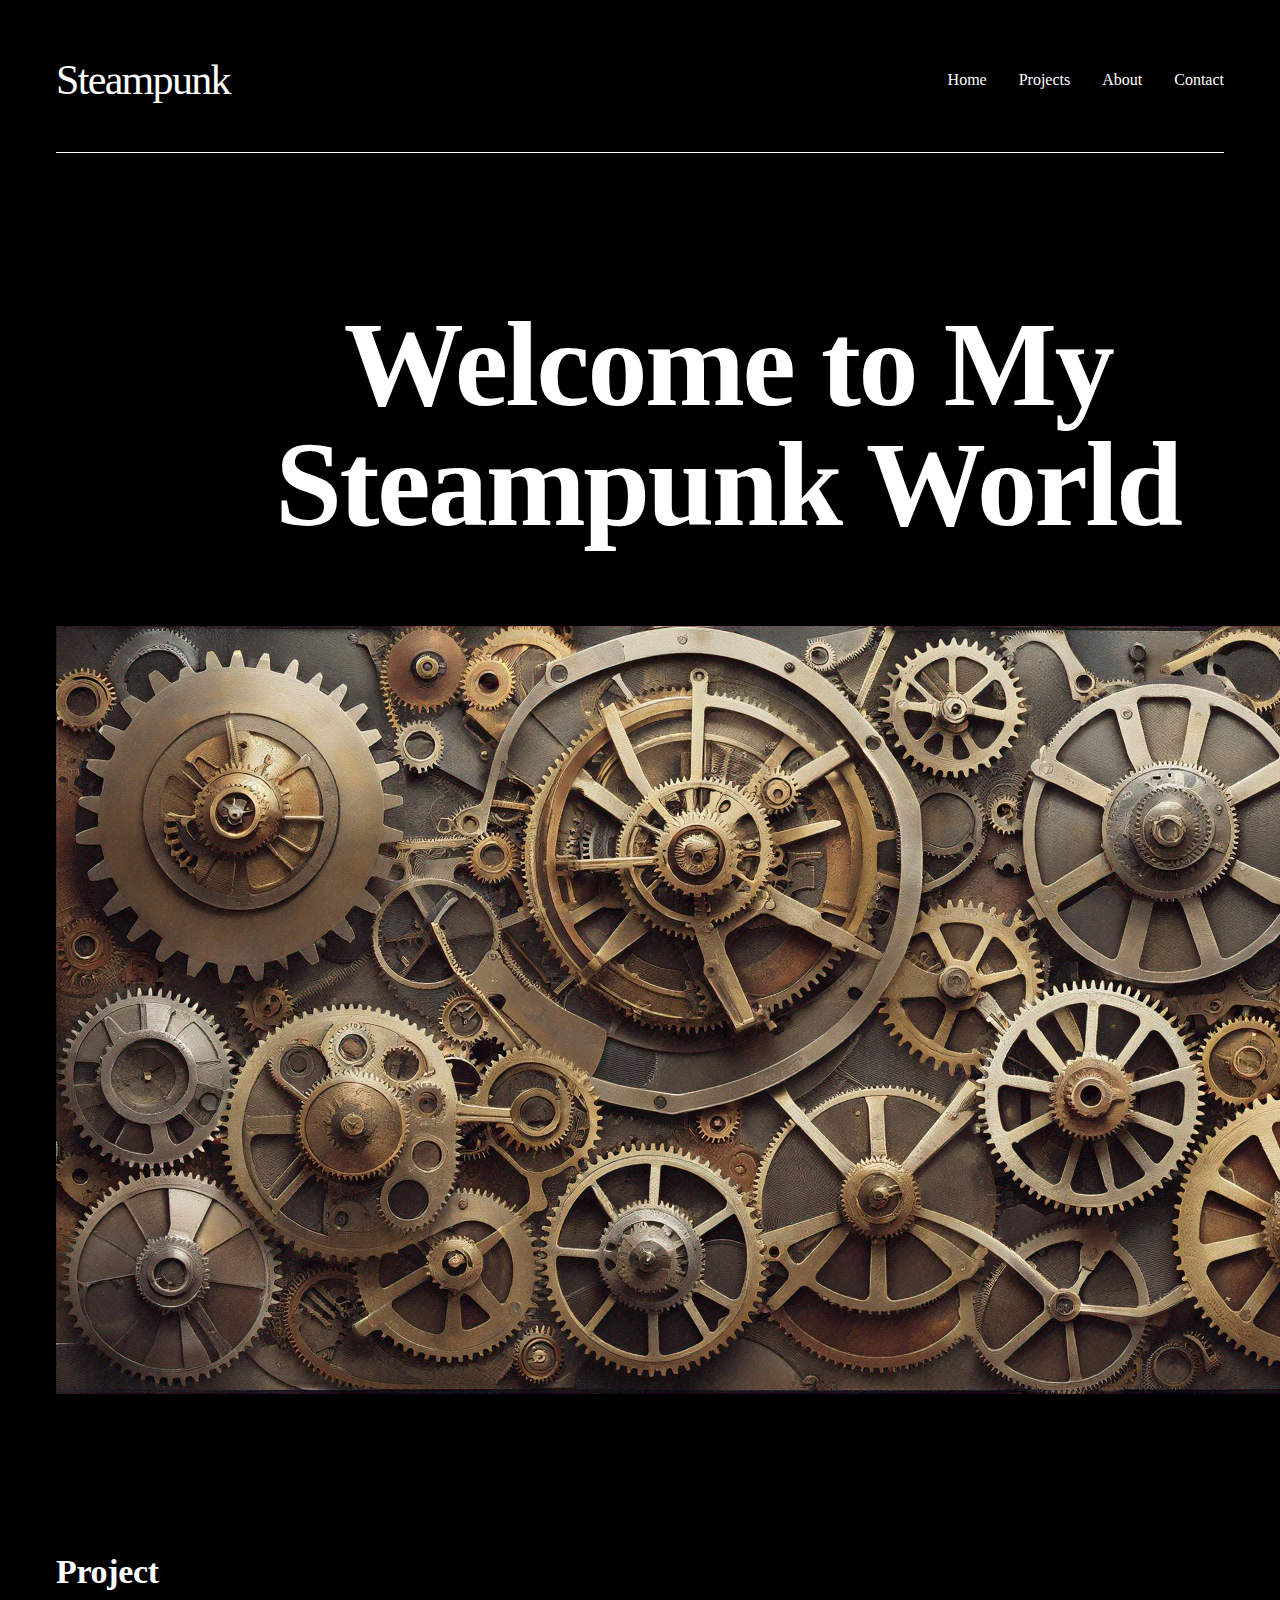
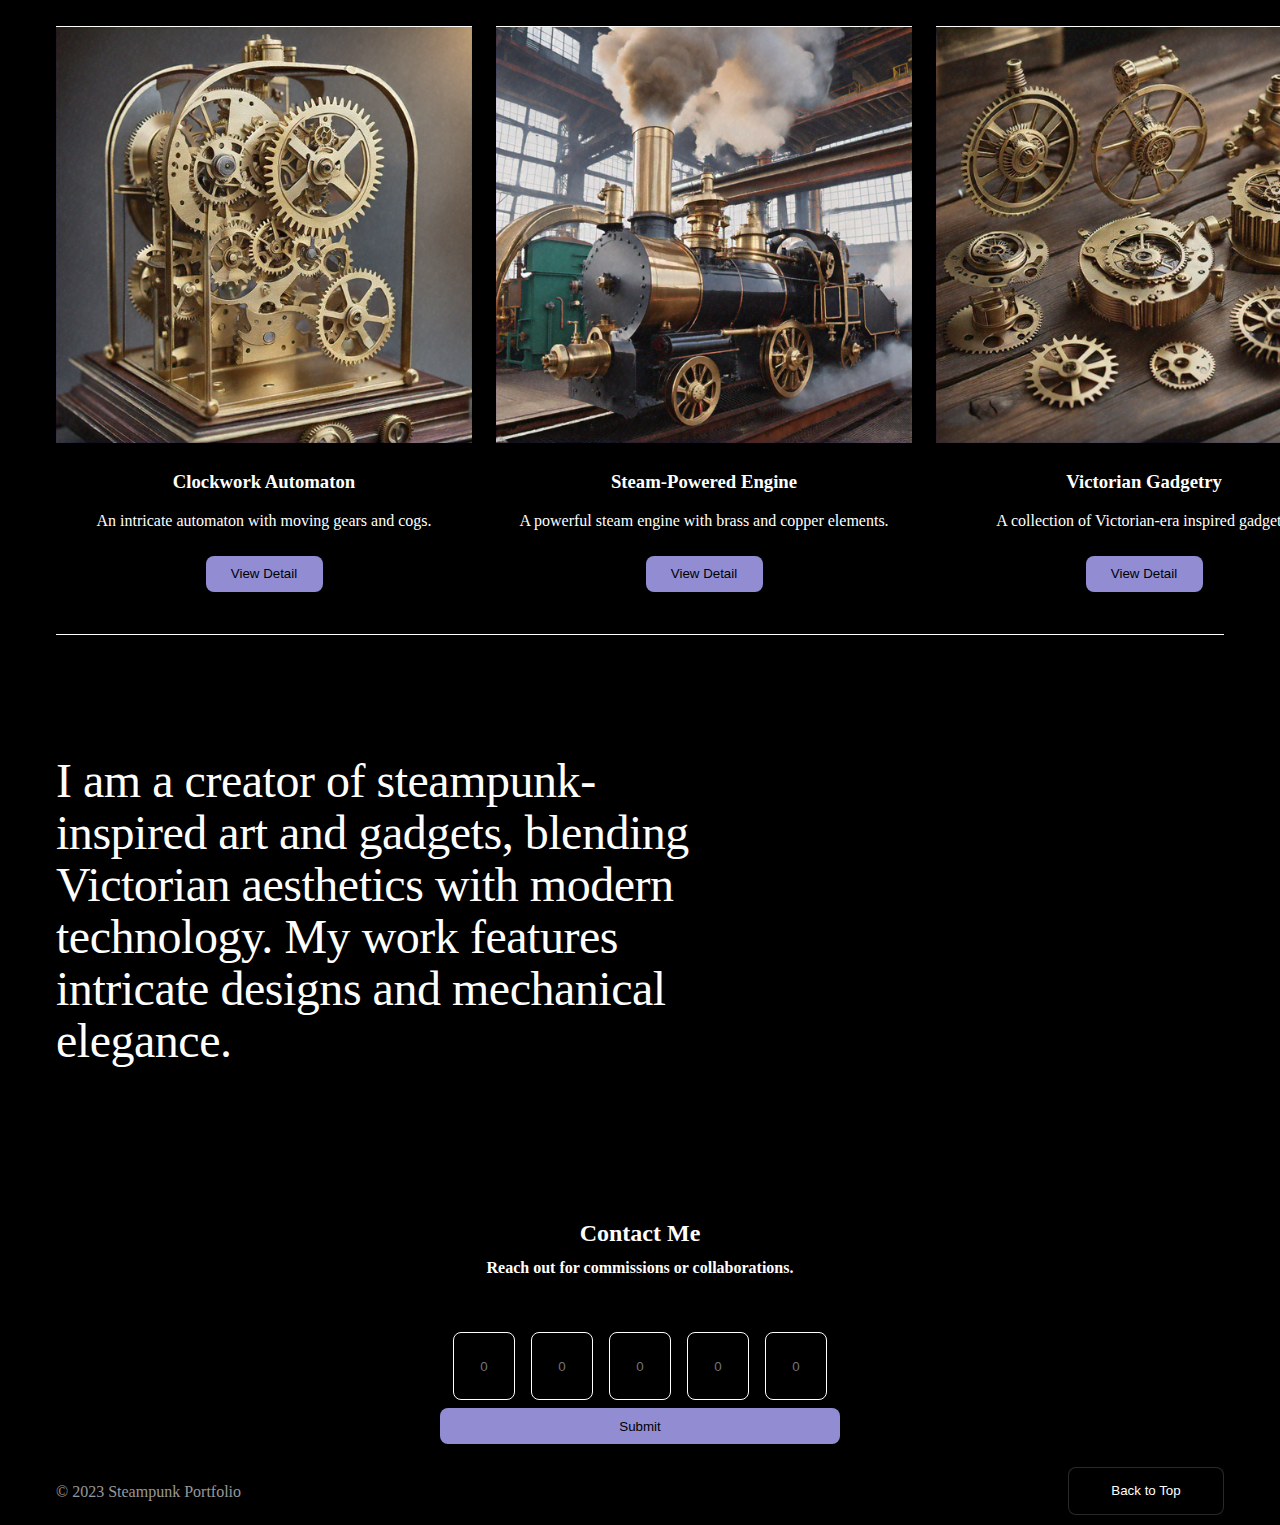
==== capstone.html @ bde2dabc "INITIAL WORK DONE" ====
<!DOCTYPE html>
<html lang="en">
<head>
    <meta charset="UTF-8">
    <meta name="viewport" content="width=device-width, initial-scale=1.0">
    <title>Document</title>
    <link rel="stylesheet" href="styles.css">
</head>
<body>
    <div class="navbar">
        <h2>Steampunk</h2>
        <div class="bar">
            <p>Home</p>
            <p>Projects</p>
            <p>About</p>
            <p>Contact</p>
        </div>
    </div>
    <div class="border"></div>
    <div class="content"><h1 class="head">Welcome to My Steampunk World</h1>
    <img src="pic.png" alt="main foto">
    </div>
    <div class="projects">
        <h3 class="project-head">Project</h3>
        <div class="photo-container">
            <div class="card">
                <img src="1st.png">
                <div class="cardtext">
                    <h3>Clockwork Automaton</h3>
                    <p>An intricate automaton with moving gears and cogs.</p>
                </div>
                <button>View Detail</button>
            </div>
            <div class="card">
                <img src="2nd.png">
                <div class="cardtext">
                    <h3>Steam-Powered Engine</h3>
                    <p>A powerful steam engine with brass and copper elements.</p>
                </div>
                <button>View Detail</button>
            </div>
            <div class="card">
                <img src="3rd.png">
                <div class="cardtext">
                    <h3>Victorian Gadgetry</h3>
                    <p>A collection of Victorian-era inspired gadgets.</p>
                </div>
                <button>View Detail</button>
            </div>
        </div>
    </div>

    <div class="border down"></div>

    <div class="description-box">
        <div class="description"><p>I am a creator of steampunk-inspired art and gadgets, blending Victorian aesthetics with modern technology. My work features intricate designs and mechanical elegance.</p></div>
    </div>


    <div class="contact-box">
        <div class="contact">
            <h2>Contact Me</h2>
            <p>Reach out for commissions or collaborations.</p>
            <div class="inputs">
                <input placeholder="0"><input placeholder="0"><input placeholder="0"><input placeholder="0"><input placeholder="0">
            </div>
            <button>Submit</button>
        </div>
    </div>
<footer>
    <p>© 2023 Steampunk Portfolio</p>
    <button>Back to Top</button>
</footer>
</body>
</html>
---- styles.css ----
body{
    background-color: black;
    width: Fixed (1,440px)px;
    height: Hug (3,352px)px;
    min-height: 900px;
    top: -1677px;
    left: -720px;
    padding: 0px 48px 0px 48px;
    gap: 0px;
    opacity: 0px;
    color: white;

}
.navbar > h2{
    font-family: MuseoModerno;
    font-size: 42px;
    font-weight: 500;
    line-height: 42px;
    letter-spacing: -0.04em;
    text-align: left;
    text-underline-position: from-font;
    text-decoration-skip-ink: none;

}
.navbar{
    display: flex;
    color: white;
    width: Fill (1,344px)px;
    height: Hug (80px)px;
    padding: 16px 0px 16px 0px;
    gap: 0px;
    border: 0px 0px 1px 0px;
    justify-content: space-between;
    opacity: 0px;
    /* border-bottom: 1px solid white; */

}
.bar{
    display: flex;
    width: Hug (466px)px;
    height: Hug (32px)px;
    gap: 32px;
    opacity: 0px;
    align-items: center;
    justify-content: center;
}
.border{
    border-bottom: 1px solid white;
}
.content{
    width: Fill (1,344px)px;
    height: Hug (1,104px)px;
    padding: 72px 0px 72px 0px;
    gap: 48px;
    border: 0px 0px 1px 0px;
    opacity: 0px;
    width: 1344px;

}
.content > h1{
    height: 240px;
    gap: 0px;
    opacity: 0px;
    text-align: center;
    font-family: Chivo;
    font-size: 120px;
    font-weight: 900;
    line-height: 120px;
    letter-spacing: -0.02em;
    text-align: center;
    text-underline-position: from-font;
    text-decoration-skip-ink: none;
}
.projects{
    width: Fill (1,344px)px;
    height: Hug (720px)px;
    padding: 48px 0px 48px 0px;
    gap: 48px;
    opacity: 0px;


}
.project-head{
    width: 1344px;
    height: 40px;
    gap: 0px;
    opacity: 0px;
    font-family: Chivo;
    font-size: 34px;
    font-weight: 900;
    line-height: 40px;
    letter-spacing: -0.01em;
    text-align: left;
    text-underline-position: from-font;
    text-decoration-skip-ink: none;
}

.photo-container{
    display: flex;
    width: Fill (1,344px)px;
    height: Hug (624px)px;
    gap: 24px;
    opacity: 0px;
    /* background-color: #FFFFFF; */
    justify-content: space-between;
}

.card{
    
    /* serviceItem[fixed] */

    /* Auto layout */
    display: flex;
    flex-direction: column;
    align-items: center;
    padding: 0px;
    gap: 24px;
    width: 416px;
    height: 560px;
    gap: 10px;

}
.card > img{
    border-top: 1px solid #FFFFFF;
    width: 416px;
    height: 420px;
    gap: 0px;
    border: 1px 0px 0px 0px;
    opacity: 0px;

}
.card > button{
    /* buttonFilledStandard */

/* Auto layout */
    display: flex;
    flex-direction: row;
    justify-content: center;
    align-items: center;
    padding: 8px 16px;

    width: 117px;
    height: 36px;

    background: #928DD3;
    border-radius: 8px;

    /* Inside auto layout */
    flex: none;
    order: 2;
    flex-grow: 0;
    border: none;


}

.cardtext{
    width: Fill (200px)px;
    height: Hug (56px)px;
    padding: 0px 12px 0px 12px;
    gap: 12px;
    opacity: 0px;
    text-align: center;    
}
.description-box{
    width: Fill (1,344px)px;
    height: Hug (508px)px;
    padding: 72px 0px 72px 0px;
    gap: 0px;
    border: 0px 0px 1px 0px;
    opacity: 0px;
    
}
.description{
    width: 672px;
    height: 364px;
    gap: 0px;
    opacity: 0px;

}

.description > p{
    font-style: "Chivo";
    font-size: 48px;
    font-weight: 400;
    line-height: 52px;
    letter-spacing: -0.01em;
    text-align: left;
    text-underline-position: from-font;
    text-decoration-skip-ink: none;
}
.contact-box{
    display: flex;
    justify-content: center;
    align-items: center;
}

.contact{
    width: 400px;
    height: 276px;
    display: flex;
    justify-content: center;
    align-items: center;
    flex-direction: column;
    font-weight: bold;
    line-height: 0;
}

.inputs > input{
    
    width: 56px;
    height: 64px;
    text-align: center;
    border-radius: 8px;
    background-color: black;
    border: 1px solid white;
    color: #FFFFFF;
    margin: 8px;
    margin-top: 48px;
}
.contact > button{
    background-color: #928DD3;
    width: 100%;
    height: 36px;
    border-radius: 8px;
    border: none;
}
footer{
    display: flex;
    color: #FFFFFF99;
    flex-direction: row;
    justify-content: space-between;
}
footer > button{
    background-color: black;
    color: #FFFFFF;
    border: 1px solid #FFFFFF29;
    border-radius: 8px;
    width: 156px;
    height: 48px;

}
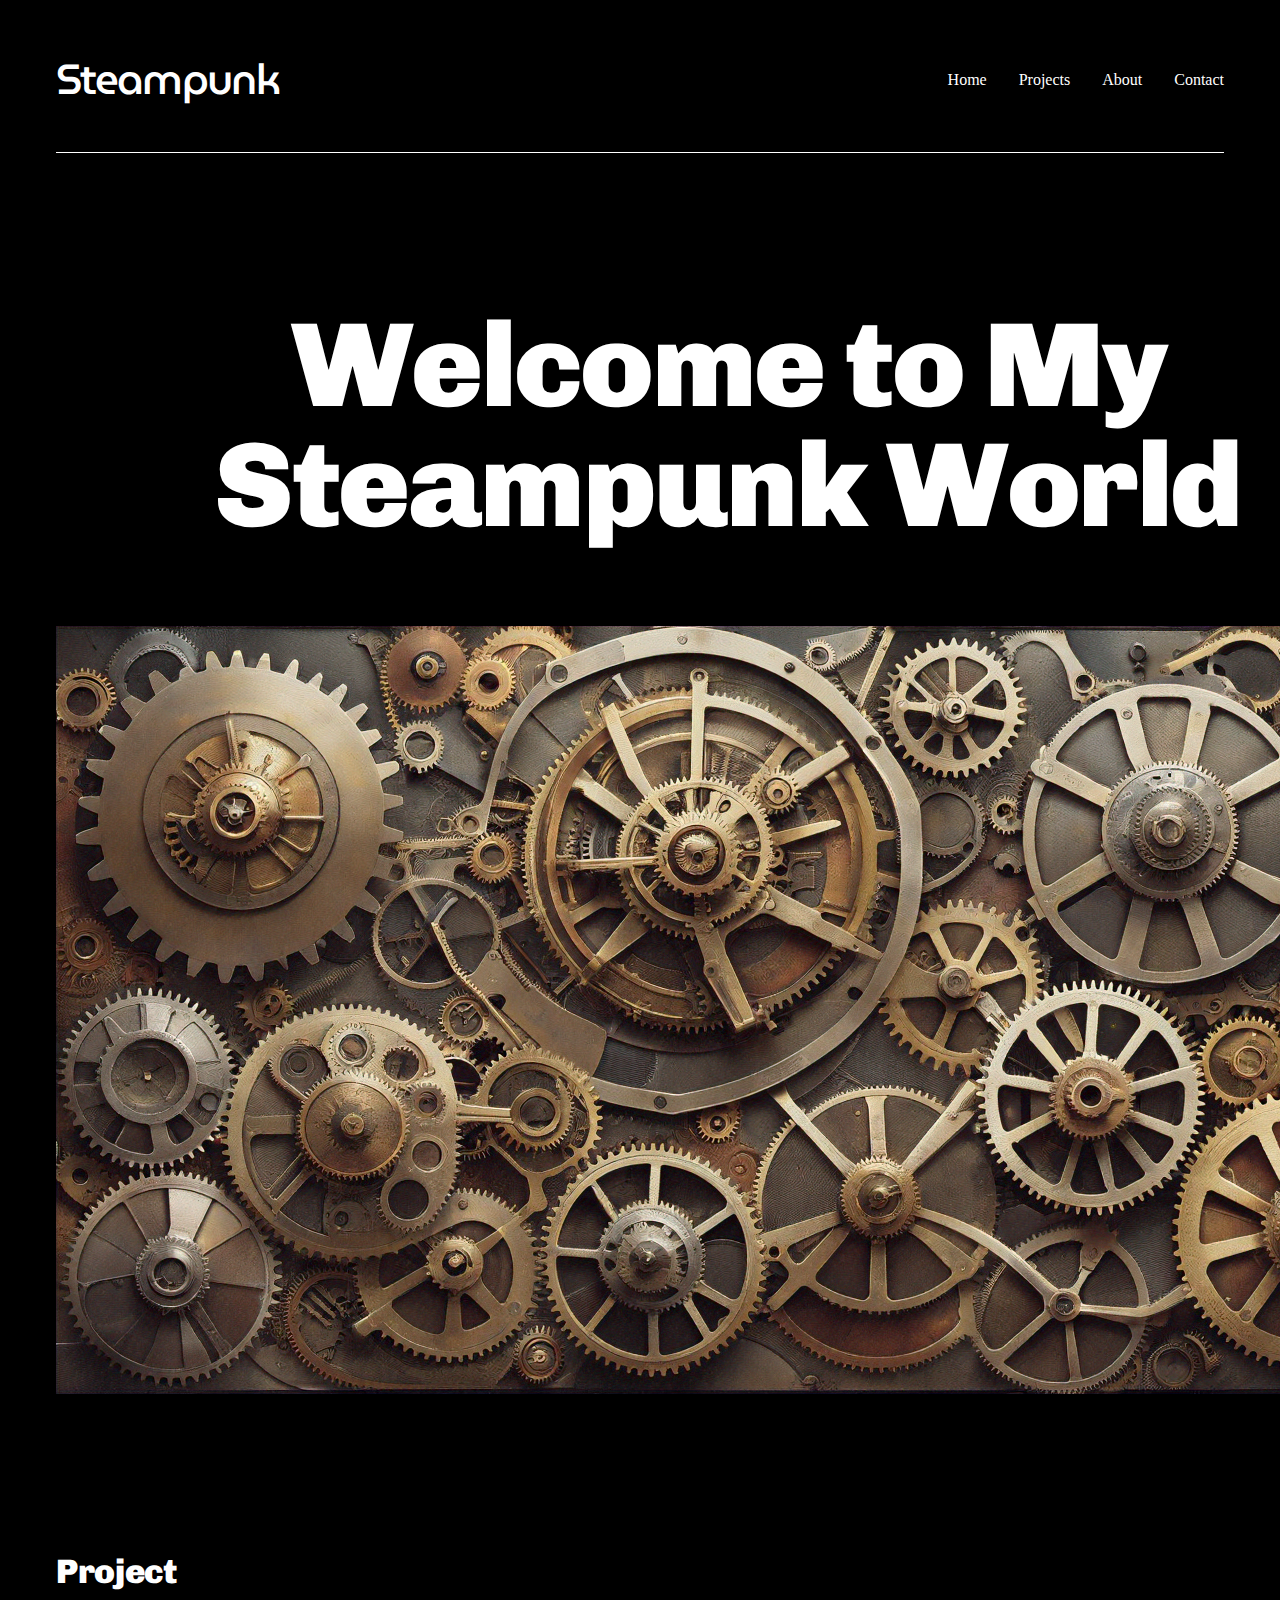
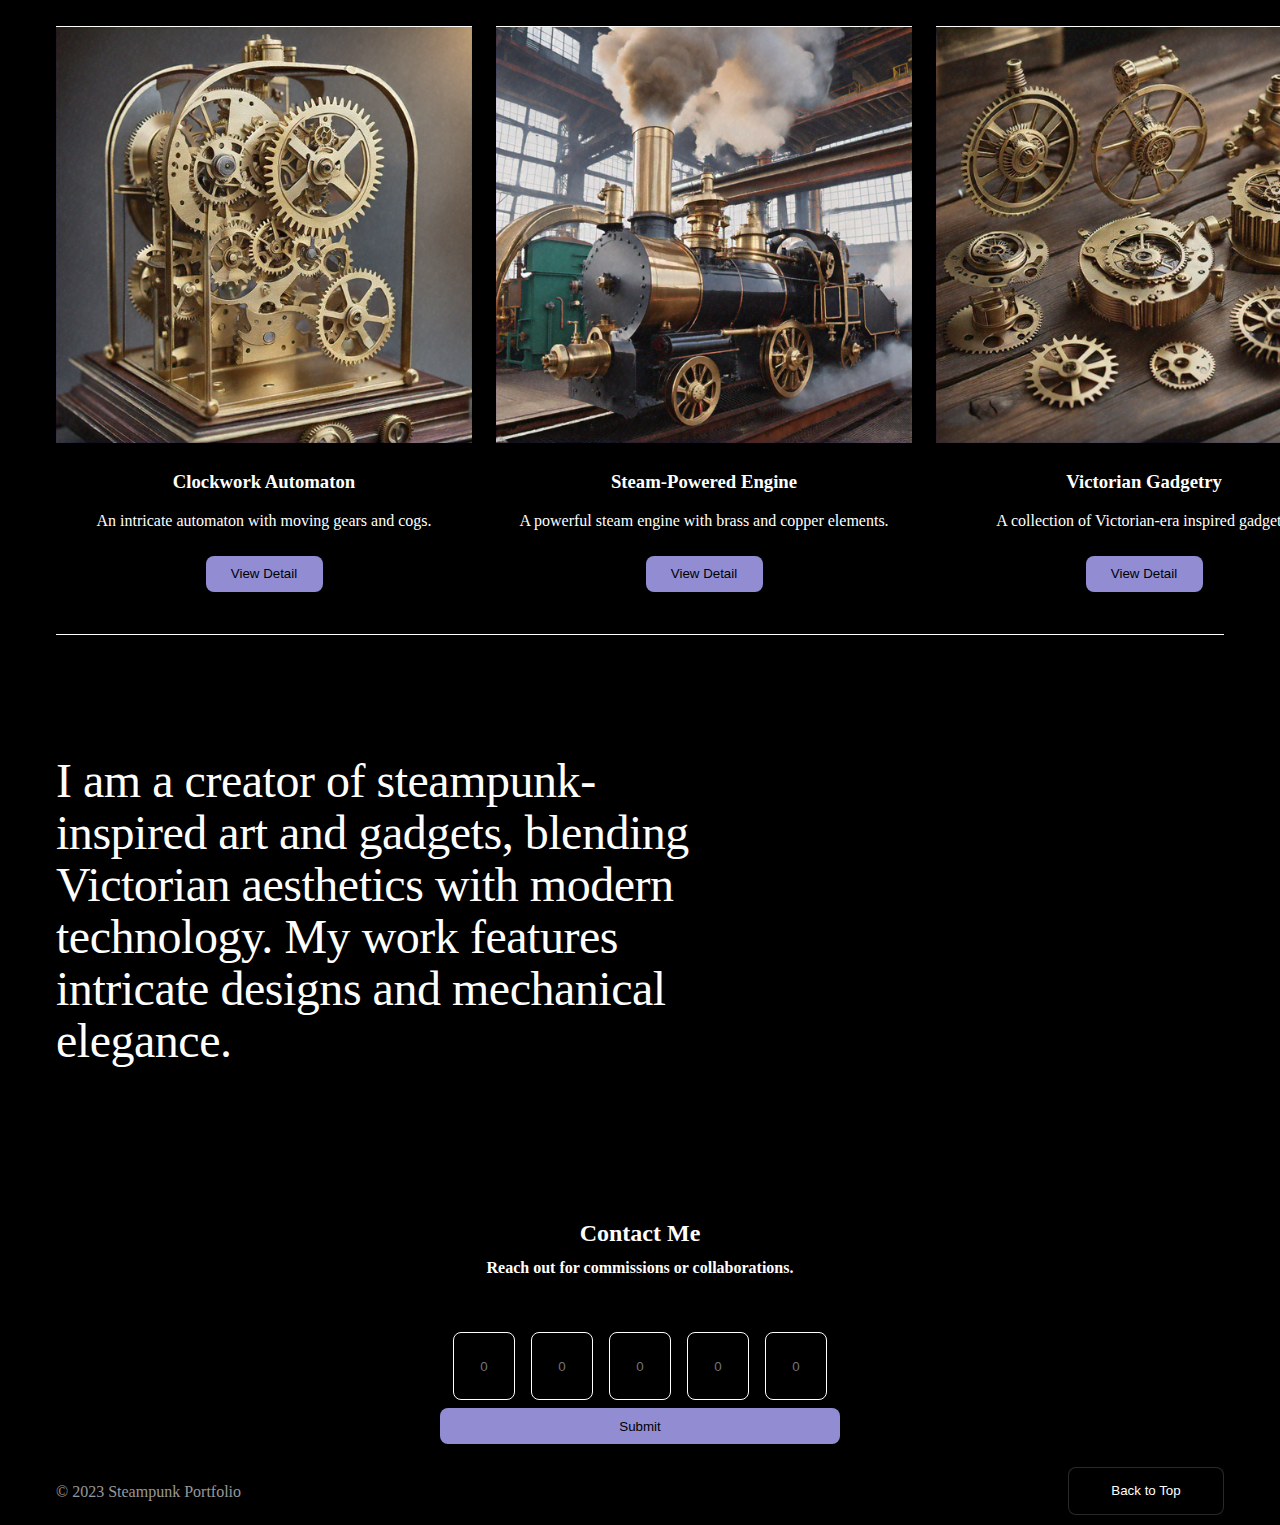
==== commit d5739f85: "Update fonts capstone.html" ====
--- a/capstone.html
+++ b/capstone.html
@@ -5,6 +5,7 @@
     <meta name="viewport" content="width=device-width, initial-scale=1.0">
     <title>Document</title>
     <link rel="stylesheet" href="styles.css">
+    <link href="https://fonts.googleapis.com/css2?family=Chivo:wght@400;700;900&family=MuseoModerno:wght@500&family=Archivo:wght@400;500;600&display=swap" rel="stylesheet" />
 </head>
 <body>
     <div class="navbar">
